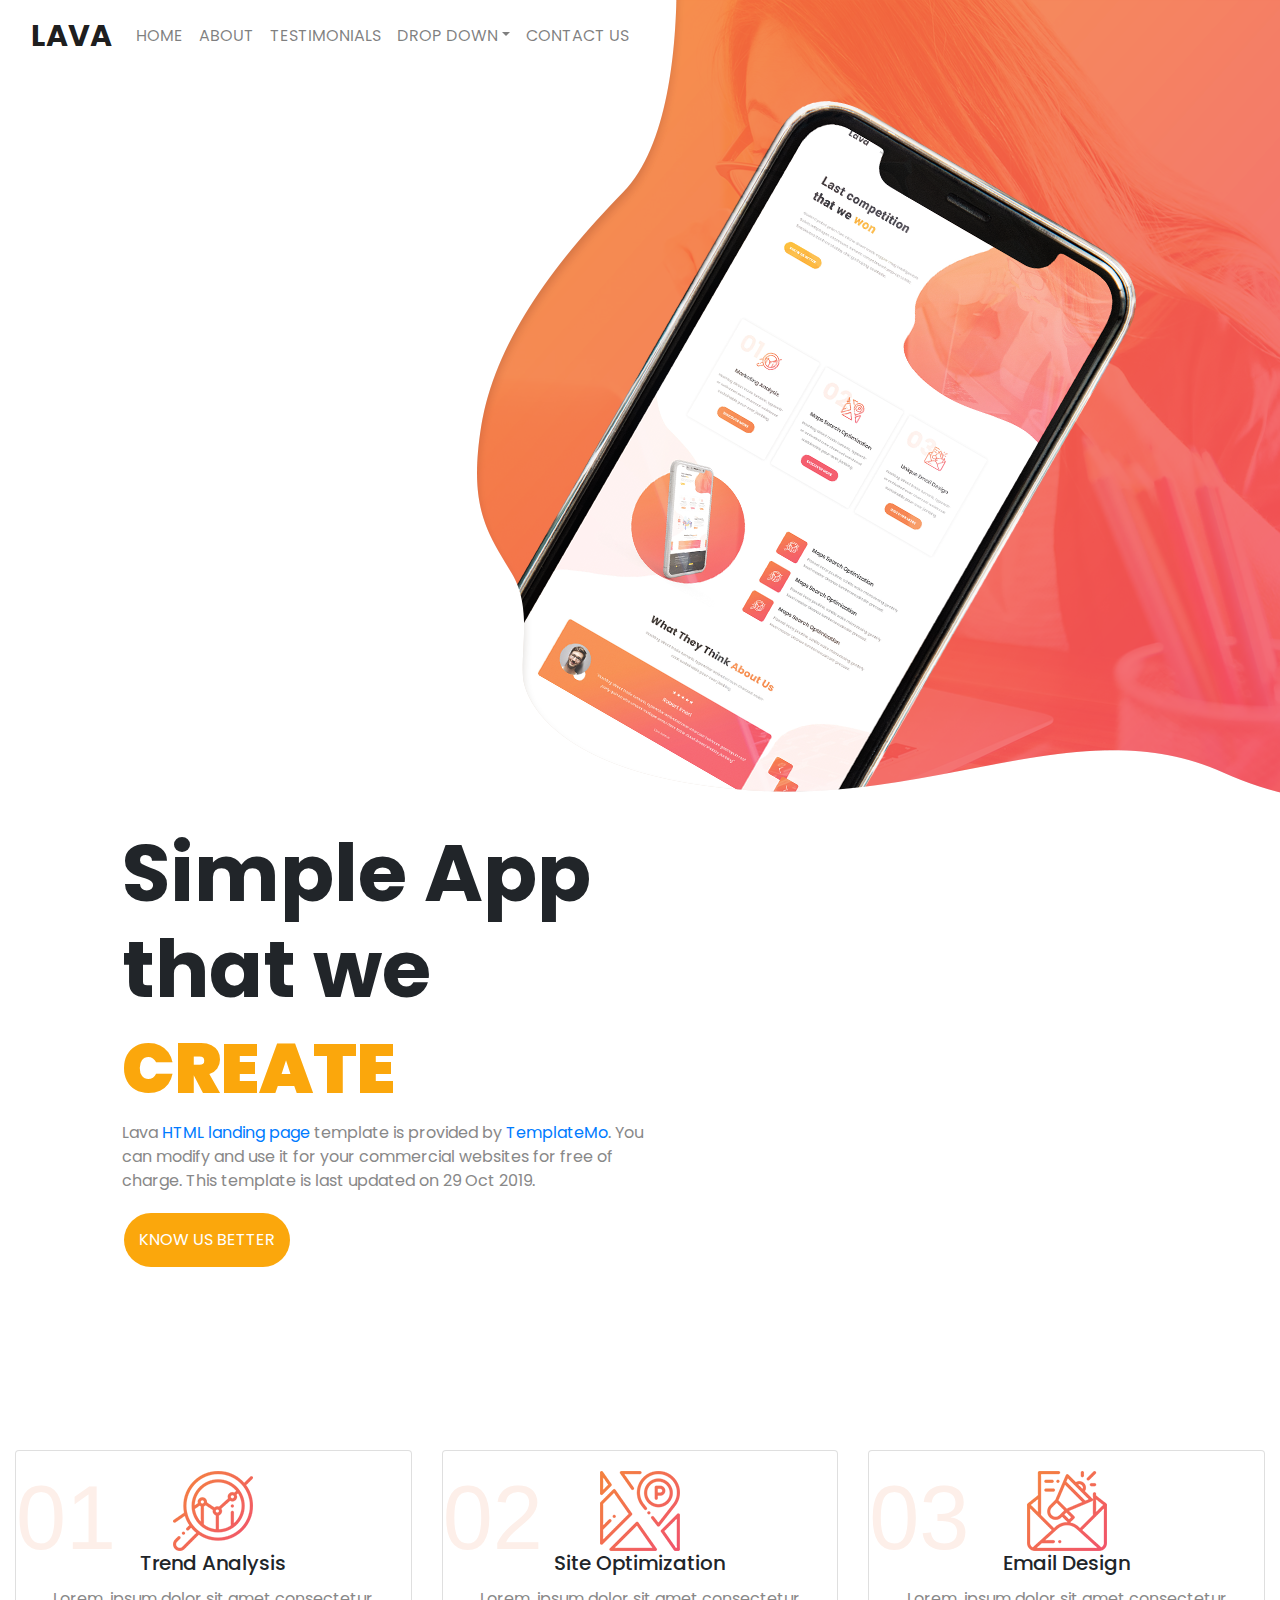
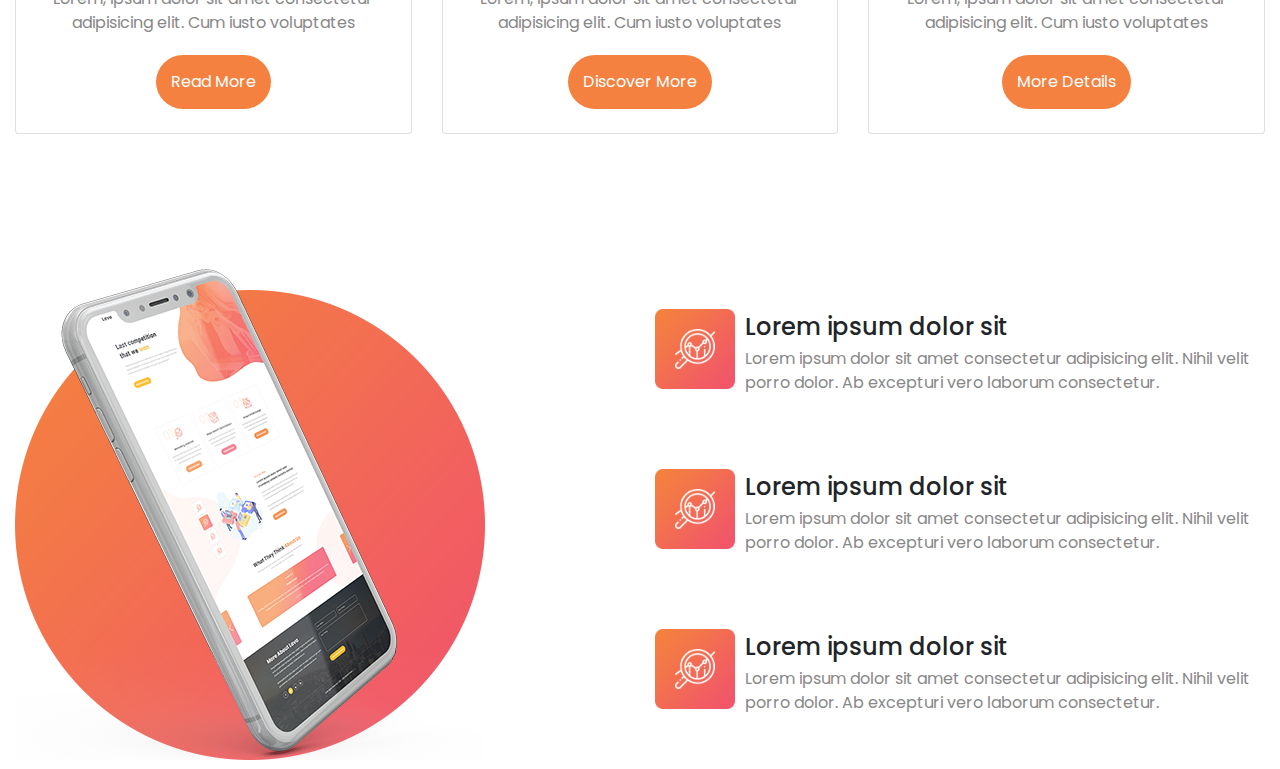
==== index2 copy.html @ f1917645 "index2 copt.html working fine" ====
<!DOCTYPE html>
<html lang="en">

<head>
    <meta charset="UTF-8">

    <meta http-equiv="X-UA-Compatible" content="IE=edge">
    <link rel="stylesheet" href="index2.css">
    <link rel="stylesheet" href="https://cdn.jsdelivr.net/npm/bootstrap@4.0.0/dist/css/bootstrap.min.css"
        integrity="sha384-Gn5384xqQ1aoWXA+058RXPxPg6fy4IWvTNh0E263XmFcJlSAwiGgFAW/dAiS6JXm" crossorigin="anonymous">
    <link href='https://fonts.googleapis.com/css?family=Poppins' rel='stylesheet'>

    <meta content="width=device-width, initial-scale=1" name="viewport" />
    <title>Document</title>
</head>

<body>
    <!-- <nav class="navbar navbar-expand-lg navbar-light collapse-nav">
        <a class=" navbar-brand" href="index.html">
            LAVA
        </a>
        <button class="navbar-toggler" type="button" data-toggle="collapse" data-target="#navbarSupportedContent"
            aria-controls="navbarSupportedContent" aria-expanded="false" aria-label="Toggle navigation">
            <span class="navbar-toggler-icon"></span>
        </button>
        <div class="collapse navbar-collapse" id="navbarSupportedContent">
            <ul class="navbar-nav">
                <li class="nav-item"><a class="nav-link" href="#">HOME</a></li>
                <li class="nav-item"><a class="nav-link" href="#">ABOUT</a></li>
                <li class="nav-item"><a class="nav-link" href="#">TESTIMONIALS</a></li>
                <li class="nav-item dropdown">
                    <a class="nav-link dropdown-toggle" href="#" role="button" data-toggle="dropdown"
                        aria-haspopup="true" aria-expanded="false">DROP DOWN</a>

                    <div class="dropdown-menu " aria-labelledby="navbarDropdown">
                        <a class="dropdown-item" href="#">Drop Down Items</a>
                    </div>
                </li>
                <li class="nav-item"><a class="nav-link" href="#">CONTACT US</a></li>
            </ul>
        </div>
    </nav>
    <div class="jumbotron">
        <div class="col-lg-12 col-md-10">
            <h1 class="display-2">Simple App that we <em class="jumbo-em">CREATE</em></h1>
            <p class="lead">Lava <a href="#">HTML landing page</a> template is provided by <a href="#">TemplateMo</a>.
                You can modify and use it for your commercial websites for free of charge. This
                template is last updated on 29 Oct 2019.</p>
            <a class="btn btn-lg btn-round" href="#about" role="button">KNOW US BETTER</a>
        </div>
    </div>

    <div class="row">

        <div class="col-md">
            <h3 class="display-4">A complete introduction to Bootstrap</h3>
            <p>
                Get to know Boostrap as a child
            </p>
            <a href="#" class="btn btn-primary">Learn More</a>
        </div>

        <div class="col-md">
            <h3 class="display-4">Learn Web Development The Right Way</h3>
            <p>
                Want to become a full-time web developer?
            </p>
            <a href="#" class="btn btn-primary">Learn More</a>
        </div>
        <div class="col-md">
            <h3 class="display-4">Check out collection of books</h3>
            <p>
                Get best books, the right way to learn
            </p>
            <a href="#" class="btn btn-primary">Learn More</a>
        </div>
    </div> -->
    <div class="container-fluid banner-class" style="height: 100vh;">
        <div class="flex-row">
            <nav class="navbar navbar-expand-lg navbar-light collapse-nav">
                <a class=" navbar-brand" href="index.html">
                    LAVA
                </a>
                <button class="navbar-toggler" type="button" data-toggle="collapse"
                    data-target="#navbarSupportedContent" aria-controls="navbarSupportedContent" aria-expanded="false"
                    aria-label="Toggle navigation">
                    <span class="navbar-toggler-icon"></span>
                </button>
                <div class="collapse navbar-collapse" id="navbarSupportedContent">
                    <ul class="navbar-nav">
                        <li class="nav-item"><a class="nav-link" href="#">HOME</a></li>
                        <li class="nav-item"><a class="nav-link" href="#">ABOUT</a></li>
                        <li class="nav-item"><a class="nav-link" href="#">TESTIMONIALS</a></li>
                        <li class="nav-item dropdown">
                            <a class="nav-link dropdown-toggle" href="#" role="button" data-toggle="dropdown"
                                aria-haspopup="true" aria-expanded="false">DROP DOWN</a>

                            <div class="dropdown-menu " aria-labelledby="navbarDropdown">
                                <a class="dropdown-item" href="#">Drop Down Items</a>
                            </div>
                        </li>
                        <li class="nav-item"><a class="nav-link" href="#">CONTACT US</a></li>
                    </ul>
                </div>
            </nav>
        </div>

        <div class="d-flex jumbotron-container justify-content-center">
            <div class="col-lg-12 col-md-10 ">
                <div class=" jumbotron">
                    <h1>Simple App that we <em class="jumbo-em">CREATE</em></h1>
                    <p class="pad-left">Lava <a href="#">HTML landing page</a> template is provided by <a
                            href="#">TemplateMo</a>.
                        You can modify and use it for your commercial websites for free of charge. This
                        template is last updated on 29 Oct 2019.</p>
                    <a href="#about" class="btn-round">KNOW US BETTER</a>
                </div>
            </div>
        </div>
    </div>



    <div class="container-fluid pad" style="height: 100vh;">
        <!-- <div class="d-flex flex-lg-row flex-md-column flex-sm-column flex-xs-column"> -->
        <div class="row">
            <div class="col-md-4 pad-bottom">
                <!-- <div class="col-lg-4 col-md-12 col-sm-12 justify-content-center"> -->
                <div class="card">
                    <div class="about-big">01 </div>
                    <div class="card-body">
                        <img src="assets/features-icon-1.png" alt="Description for image" width="80" height="80">
                        <h5 class="card-title feature-heading">Trend Analysis</h5>
                        <p class="feature-text">Lorem, ipsum dolor sit amet consectetur adipisicing elit. Cum iusto
                            voluptates</p>
                        <a href="#about" class="orange-bg btn-round">Read More</a>
                    </div>
                </div>
            </div>
            <div class="col-md-4 pad-bottom">
                <div class="card">
                    <div class="about-big">02 </div>
                    <div class="card-body">
                        <img src="assets/features-icon-2.png" alt="Description for image" width="80" height="80">
                        <h5 class="card-title feature-heading">Site Optimization</h5>
                        <p class="feature-text">Lorem, ipsum dolor sit amet consectetur adipisicing elit. Cum iusto
                            voluptates</p>
                        <a href="#about" class="orange-bg btn-round">Discover More</a>
                    </div>
                </div>
            </div>
            <div class="col-md-4 pad-bottom">
                <div class="card">
                    <div class="about-big">03 </div>
                    <div class="card-body">
                        <img src="assets/features-icon-3.png" alt="Description for image" width="80" height="80">
                        <h5 class="card-title feature-heading">Email Design</h5>
                        <p class="feature-text">Lorem, ipsum dolor sit amet consectetur adipisicing elit. Cum iusto
                            voluptates</p>
                        <a href="#about" class="orange-bg btn-round">More Details</a>
                    </div>
                </div>
            </div>
        </div>

        <div class="row" style="margin-top: 10%;">
            <div class="col-lg-6">
                <img class="img-fluid mobile-img" src="./assets/left-image.png" alt="Mobile view">
            </div>
            <div class="col-lg-6">
                <div class="vertical-box">
                    <img src="./assets/about-icon-01.png" alt="About icon 1">
                    <div>
                        <h4>Lorem ipsum dolor sit</h4>
                        <p>Lorem ipsum dolor sit amet consectetur adipisicing elit. Nihil velit porro dolor. Ab
                            excepturi
                            vero laborum consectetur.</p>
                    </div>
                </div>
                <div class="vertical-box">
                    <img src="./assets/about-icon-02.png" alt="About icon 2">
                    <div>
                        <h4>Lorem ipsum dolor sit</h4>
                        <p>Lorem ipsum dolor sit amet consectetur adipisicing elit. Nihil velit porro dolor. Ab
                            excepturi
                            vero laborum consectetur.</p>
                    </div>
                </div>
                <div class="vertical-box">
                    <img src="./assets/about-icon-03.png" alt="About icon 3">
                    <div>
                        <h4>Lorem ipsum dolor sit</h4>
                        <p>Lorem ipsum dolor sit amet consectetur adipisicing elit. Nihil velit porro dolor. Ab
                            excepturi
                            vero laborum consectetur.</p>
                    </div>
                </div>
            </div>
        </div>
    </div>



    <!--
    <header class="banner-class container-fluid">

        <div class="col-6 justify-content-center">
            <nav class="navbar navbar-expand-lg navbar-light">
                <a class=" navbar-brand" href="index.html">
                    LAVA
                </a>
                <button class="navbar-toggler" type="button" data-toggle="collapse"
                    data-target="#navbarSupportedContent" aria-controls="navbarSupportedContent" aria-expanded="false"
                    aria-label="Toggle navigation">
                    <span class="navbar-toggler-icon"></span>
                </button>
                <div class="collapse navbar-collapse" id="navbarSupportedContent">
                    <ul class="navbar-nav">
                        <li class="nav-item"><a class="nav-link" href="#">HOME</a></li>
                        <li class="nav-item"><a class="nav-link" href="#">ABOUT</a></li>
                        <li class="nav-item"><a class="nav-link" href="#">TESTIMONIALS</a></li>
                        <li class="nav-item dropdown">
                            <a class="nav-link dropdown-toggle" href="#" role="button" data-toggle="dropdown"
                                aria-haspopup="true" aria-expanded="false">DROP DOWN</a>

                            <div class="dropdown-menu " aria-labelledby="navbarDropdown">
                                <a class="dropdown-item" href="#">Drop Down Items</a>
                            </div>
                        </li>
                        <li class="nav-item"><a class="nav-link" href="#">CONTACT US</a></li>
                    </ul>
                </div>
            </nav>
        </div>

        <div class="container">
            <div class=" jumbotron ">
                <h1>Simple App that we <em class="jumbo-em">CREATE</em></h1>
                <p class="pad-left">Lava <a href="#">HTML landing page</a> template is provided by <a
                        href="#">TemplateMo</a>.
                    You can modify and use it for your commercial websites for free of charge. This
                    template is last updated on 29 Oct 2019.</p>
                <a href="#about" class="btn-round">KNOW US BETTER</a>
            </div>
        </div>

-->

    <!-- <div class="container">
            <div>
                <h1>Simple App that we <em class="jumbo-em">CREATE</em></h1>
            </div>
            <div>
                <p class="pad-left">Lava <a href="#">HTML landing page</a> template is provided by <a
                        href="#">TemplateMo</a>.
                    You can modify and use it for your commercial websites for free of charge. This
                    template is last updated on 29 Oct 2019.</p>
            </div>
            <div>
                <a href="#about" class="btn-round">KNOW US BETTER</a>
            </div>


        </div> -->

    <!-- </header> -->




    <script src="https://code.jquery.com/jquery-3.2.1.slim.min.js"
        integrity="sha384-KJ3o2DKtIkvYIK3UENzmM7KCkRr/rE9/Qpg6aAZGJwFDMVNA/GpGFF93hXpG5KkN"
        crossorigin="anonymous"></script>
    <script src="https://cdn.jsdelivr.net/npm/popper.js@1.12.9/dist/umd/popper.min.js"
        integrity="sha384-ApNbgh9B+Y1QKtv3Rn7W3mgPxhU9K/ScQsAP7hUibX39j7fakFPskvXusvfa0b4Q"
        crossorigin="anonymous"></script>
    <script src="https://cdn.jsdelivr.net/npm/bootstrap@4.0.0/dist/js/bootstrap.min.js"
        integrity="sha384-JZR6Spejh4U02d8jOt6vLEHfe/JQGiRRSQQxSfFWpi1MquVdAyjUar5+76PVCmYl"
        crossorigin="anonymous"></script>

</body>

</html>
---- index2.css ----
* {
    /* background: #fff; */
    font-family: 'Poppins', sans-serif;
    font-weight: 400;
    font-size: 16px;
    margin: 0;
    padding: 0;
}

.body {
    width: 100%;
}

.navbar-brand {
    font-size: 30px !important;
    font-weight: bold;
}


/* .navbar-nav>li {
    padding-left: 25px;
    padding-right: 15px;

} */

.about-big {
    z-index: 6;
    font-family: Arial;
    font-size: 90px;
    color: #fdefe9;
    overflow: hidden;
    padding: 0;
    margin: 0;
    left: 0;
    top: 0;
    position: absolute;
}

.nav-link:hover {
    color: darkorange !important
}

/* 
.navbar-collapse {
    padding-left: 100px;
} */



.btn-round {
    background-color: #fba70c;
    border-radius: 50px;
    border: none;
    color: white;
    padding: 15px;
    text-align: center;
    text-decoration: none;
    display: inline-block;
    margin: 4px 2px;
    cursor: pointer;
}

.gold-text {
    color: #fba70c !important;
    font-size: 2.5rem !important;
    font-weight: bold;
    font-style: normal;
}

.white-header-text {
    color: white !important;
    font-weight: bold;
    font-style: normal;
}

.white-text {
    color: white !important;
    text-align: left;
}

.align-text-center {
    text-align: center !important;
}

.text-center {
    padding-left: 50px !important;
}

.orange-text {
    color: #f4813f !important;
    font-size: 2rem !important;
    font-weight: bold;
    font-style: normal;
}

.orange-bg {
    background-color: #f4813f !important;
}


/* .header-text {
    text-align: left;
    width: 50% !important;
    padding-top: 10% !important;
    padding-left: 5% !important;

} */

.banner-class {
    background-image: url(./assets/banner-bg.png);
    /*    
    
    z-index: 3;*/
    background-position: top right;
    background-repeat: no-repeat;

    width: auto;
    height: auto;
}

.left-bg {
    background-image: url(./assets/left-bg-decor.png);
    background-position: bottom left;
    background-repeat: no-repeat;
}

.left-image {
    width: inherit;
    background-image: url(./assets/left-image.png);
    background-position: center;
    background-repeat: no-repeat;
    z-index: 1;
    height: inherit;
}

.footer-image {
    background-image: url(./assets/footer-bg.png);
    background-position: bottom;
    background-repeat: no-repeat;
    background-size: cover;
}

.vertical-box {
    width: 100%;
    height: 120px;
    margin-top: 20px;
    margin-bottom: 40px;
    display: flex;
    align-items: center;
    justify-content: center;
}

.vertical-box img {
    width: 80px;
    margin-right: 10px;
}

.vertical-box p {
    margin: 0;
    margin-top: 5px;
    color: #888888 !important;
}

.vertical-box h4 {
    margin: 0;
    margin-top: 10px;
    text-align: left;
}

*/ .feature-heading {
    font-weight: bold;
}

.feature-text {
    color: #888888 !important;
}

.btn-contact {
    display: block;
    width: fit-content;
    height: fit-content;
    padding: 10px;
    text-align: center;
    background-color: #f3724e !important;
    color: white;
    border: none;
    border-radius: 500px !important;
}

.jumbotron-container {
    margin-top: 200px;
    padding-left: 60px;
}

.jumbotron {
    position: absolute;
    margin-top: 0;
    transition: top 0.3s ease;
    max-width: 40%;
    min-width: 456px;
}


.jumbotron h1 {
    font-weight: bolder;
    font-size: 80px;
}

.jumbo-em {
    font-size: 70px;
    font-style: normal;
    font-weight: bolder;
    color: #fba70c
}

.card {
    /* padding-top: 10px; */
    max-width: 420px;
    min-width: 420px;
    text-align: center;
    margin: auto;
}

.pad-bottom {
    padding-bottom: 10px;
}

/* 
.card-body {
    max-width: 420px;
    min-width: 300px;
    max-height: 300px
} */


.jumbotron p {
    color: #888888 !important;
}

.jumbotron {
    background: rgb(255 255 255 / 20%);
    background-color: unset !important;
}

@media (max-width: 1320px) {
    .jumbotron {
        margin-top: 490px;
        width: fit-content;
        max-width: 50%;
    }

    /* .banner-class {
        background-size: contain;
    } */

    .pad {
        margin-top: 550px;
    }
}

@media (max-width: 805px) {
    .jumbotron {
        margin-top: 490px;
        width: fit-content;
        max-width: 50%;
    }

    .banner-class {
        background-size: contain;
    }

    .pad {
        margin-top: 550px;
    }
}

@media (max-width: 600px) {
    .jumbotron {
        margin-top: 300px;
    }

    .jumbotron-container {
        padding-left: unset !important;
    }

    .pad {
        margin-top: 350px;
    }
}

/* 
@media (max-width: 992) {
    .collapse-nav {
        width: 100%;
    }
} */

@media (max-width: 1px) {
    .jumbotron {
        top: 450px;
        width: fit-content;

        max-width: 80%;
    }

    /* .flex-jumbo {
        flex-direction: column-reverse;
    } */
}

/* @media (max-width: 768px) {
    .jumbotron {
        top: 150px;
    }

    
} */
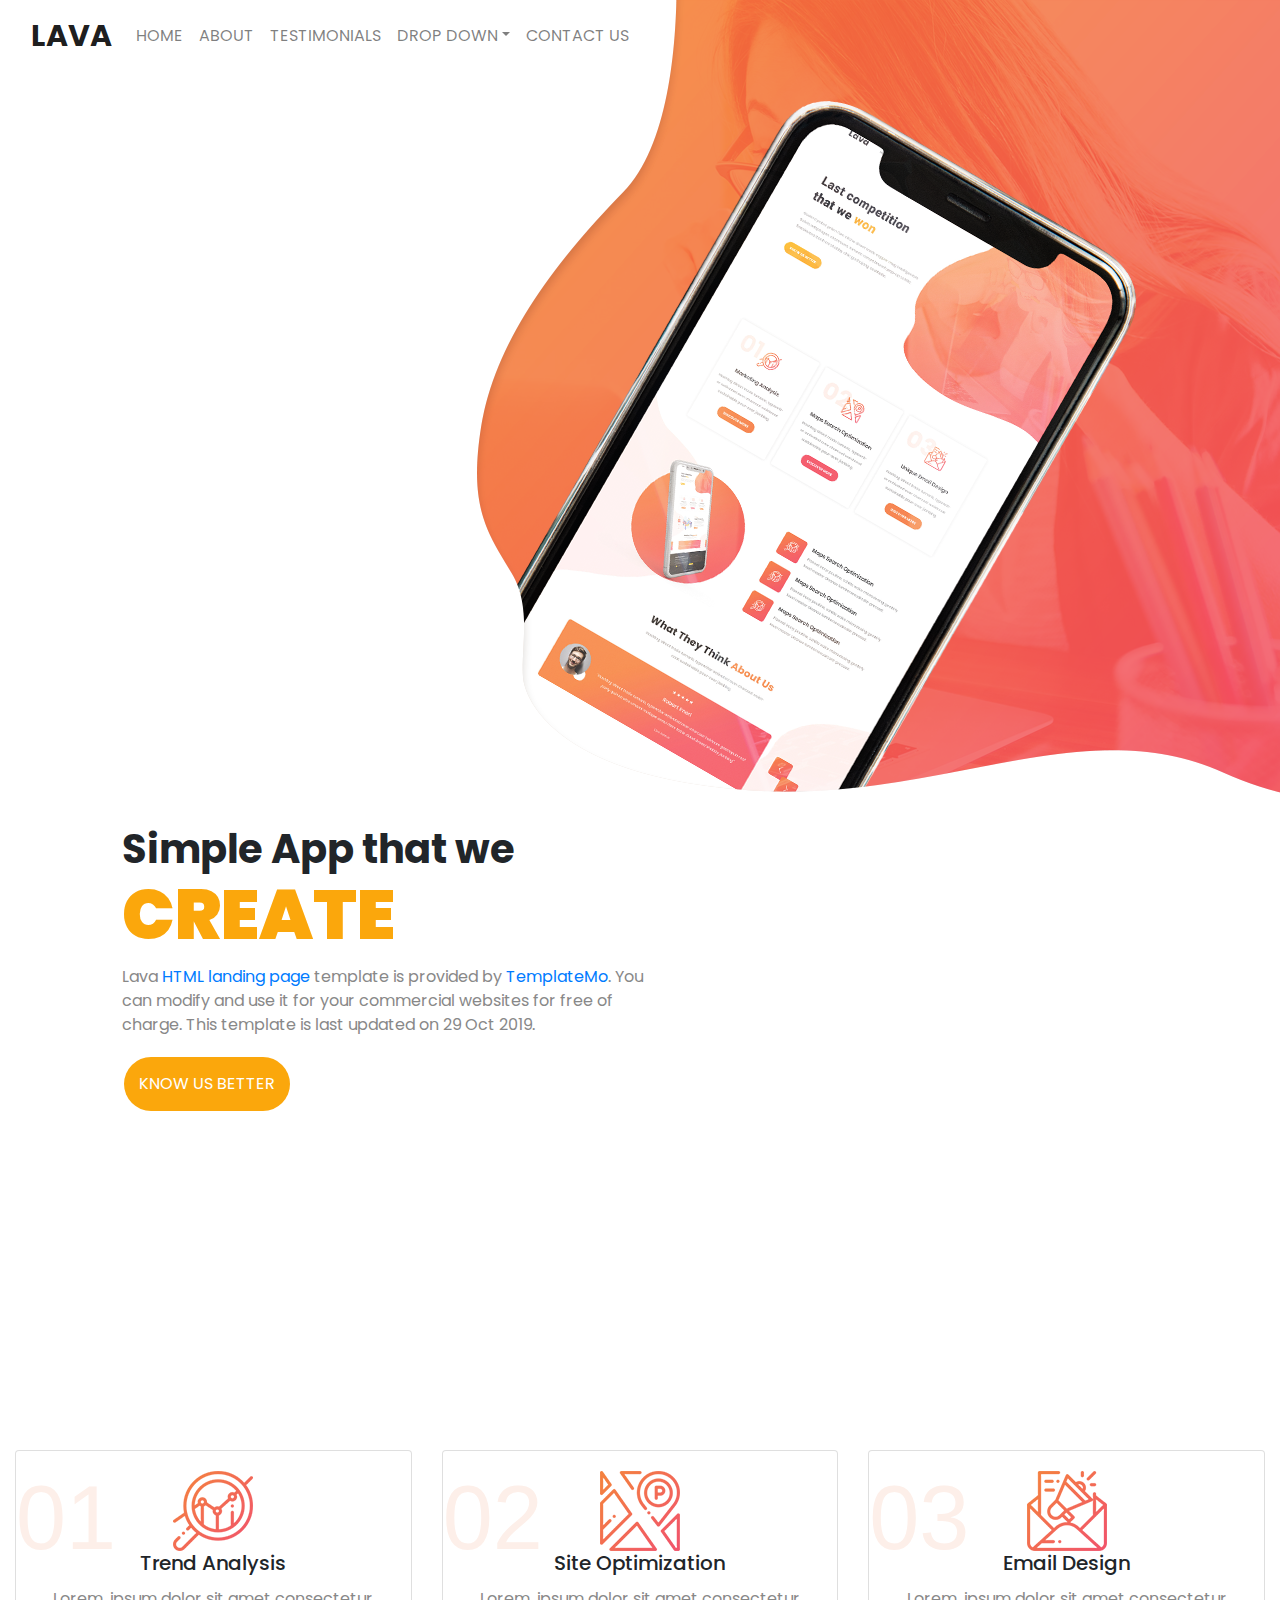
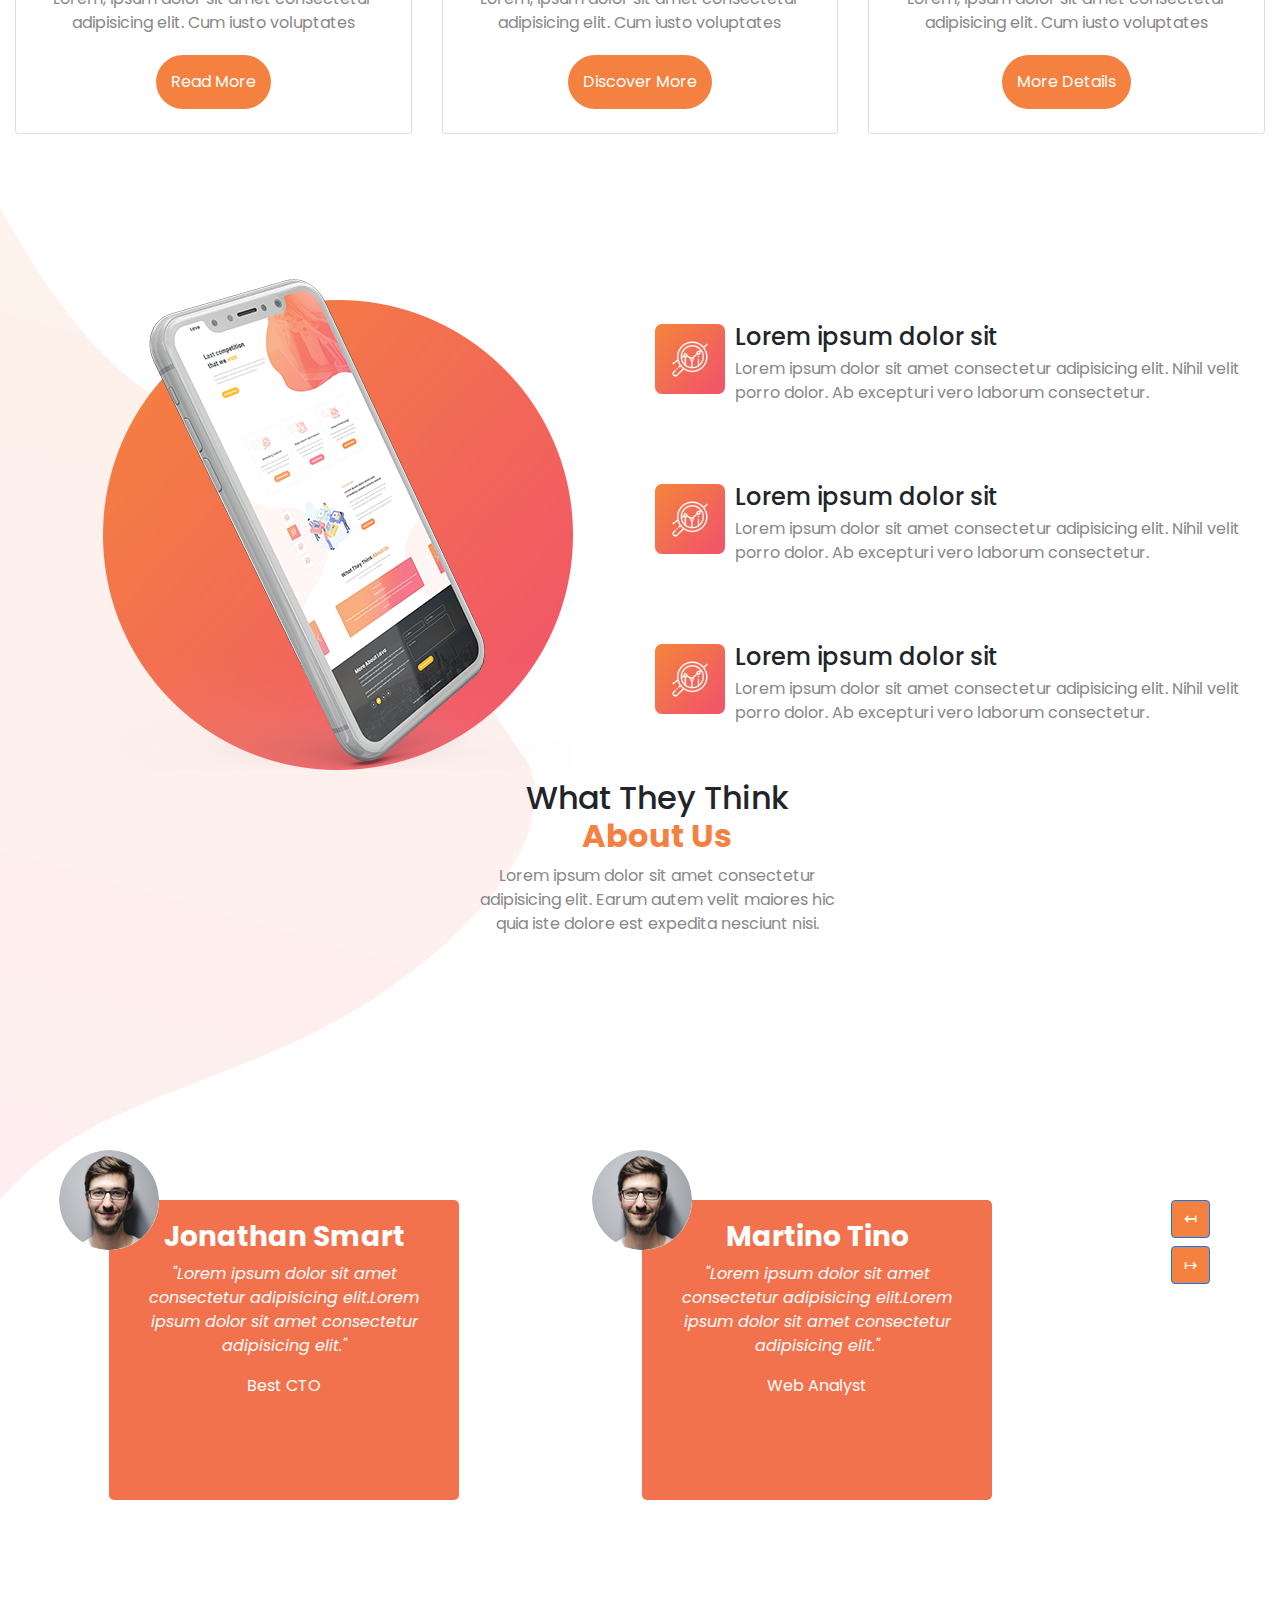
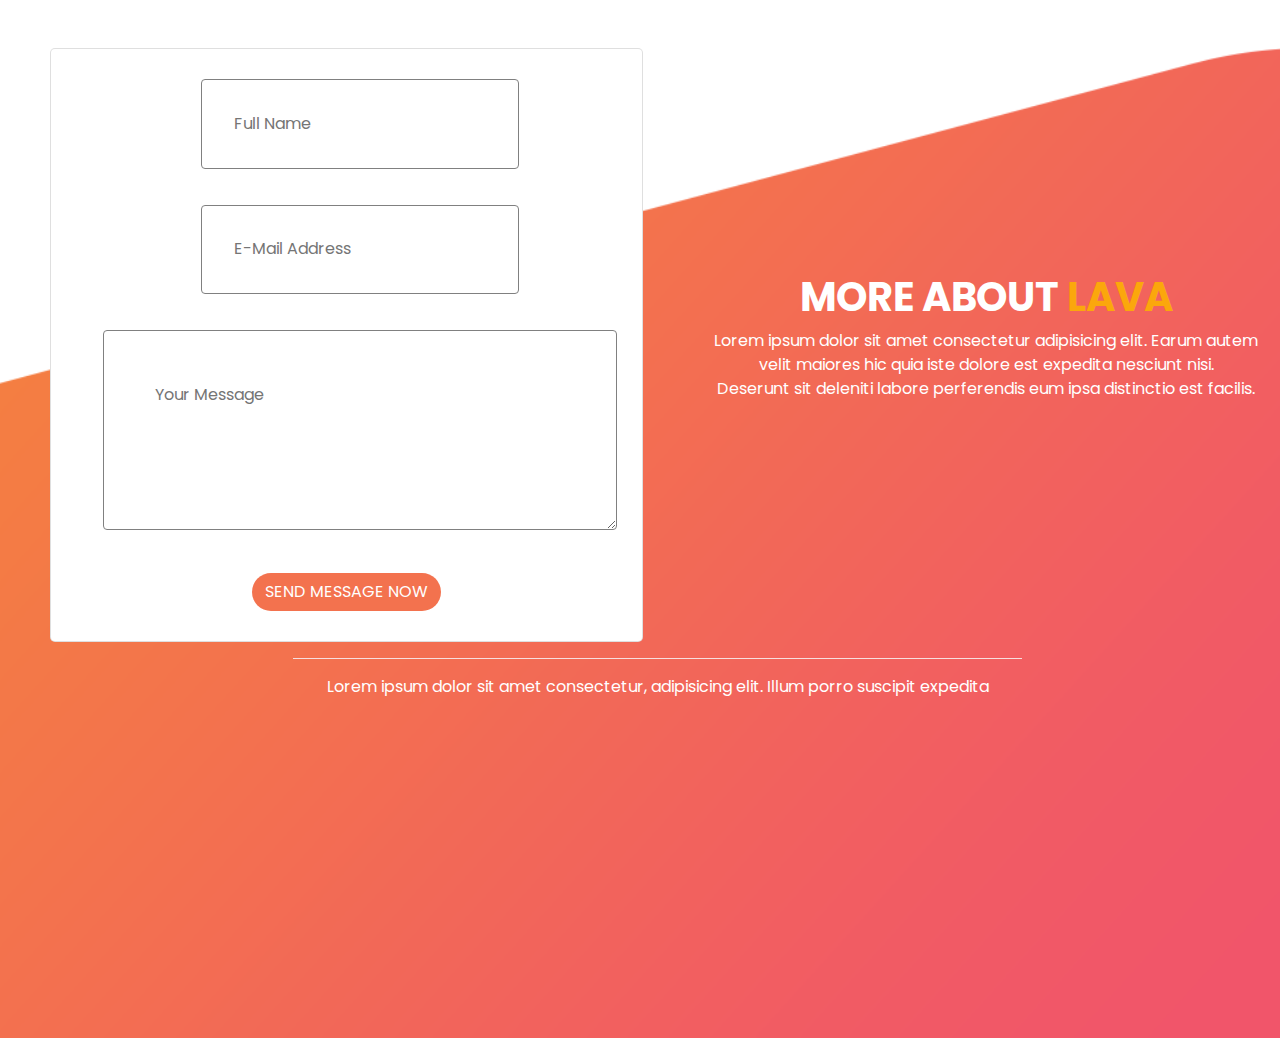
==== commit 77fcdc1d: "submit for review" ====
--- a/index2 copy.html
+++ b/index2 copy.html
@@ -15,66 +15,7 @@
 </head>
 
 <body>
-    <!-- <nav class="navbar navbar-expand-lg navbar-light collapse-nav">
-        <a class=" navbar-brand" href="index.html">
-            LAVA
-        </a>
-        <button class="navbar-toggler" type="button" data-toggle="collapse" data-target="#navbarSupportedContent"
-            aria-controls="navbarSupportedContent" aria-expanded="false" aria-label="Toggle navigation">
-            <span class="navbar-toggler-icon"></span>
-        </button>
-        <div class="collapse navbar-collapse" id="navbarSupportedContent">
-            <ul class="navbar-nav">
-                <li class="nav-item"><a class="nav-link" href="#">HOME</a></li>
-                <li class="nav-item"><a class="nav-link" href="#">ABOUT</a></li>
-                <li class="nav-item"><a class="nav-link" href="#">TESTIMONIALS</a></li>
-                <li class="nav-item dropdown">
-                    <a class="nav-link dropdown-toggle" href="#" role="button" data-toggle="dropdown"
-                        aria-haspopup="true" aria-expanded="false">DROP DOWN</a>
-
-                    <div class="dropdown-menu " aria-labelledby="navbarDropdown">
-                        <a class="dropdown-item" href="#">Drop Down Items</a>
-                    </div>
-                </li>
-                <li class="nav-item"><a class="nav-link" href="#">CONTACT US</a></li>
-            </ul>
-        </div>
-    </nav>
-    <div class="jumbotron">
-        <div class="col-lg-12 col-md-10">
-            <h1 class="display-2">Simple App that we <em class="jumbo-em">CREATE</em></h1>
-            <p class="lead">Lava <a href="#">HTML landing page</a> template is provided by <a href="#">TemplateMo</a>.
-                You can modify and use it for your commercial websites for free of charge. This
-                template is last updated on 29 Oct 2019.</p>
-            <a class="btn btn-lg btn-round" href="#about" role="button">KNOW US BETTER</a>
-        </div>
-    </div>
-
-    <div class="row">
-
-        <div class="col-md">
-            <h3 class="display-4">A complete introduction to Bootstrap</h3>
-            <p>
-                Get to know Boostrap as a child
-            </p>
-            <a href="#" class="btn btn-primary">Learn More</a>
-        </div>
-
-        <div class="col-md">
-            <h3 class="display-4">Learn Web Development The Right Way</h3>
-            <p>
-                Want to become a full-time web developer?
-            </p>
-            <a href="#" class="btn btn-primary">Learn More</a>
-        </div>
-        <div class="col-md">
-            <h3 class="display-4">Check out collection of books</h3>
-            <p>
-                Get best books, the right way to learn
-            </p>
-            <a href="#" class="btn btn-primary">Learn More</a>
-        </div>
-    </div> -->
+
     <div class="container-fluid banner-class" style="height: 100vh;">
         <div class="flex-row">
             <nav class="navbar navbar-expand-lg navbar-light collapse-nav">
@@ -107,21 +48,24 @@
 
         <div class="d-flex jumbotron-container justify-content-center">
             <div class="col-lg-12 col-md-10 ">
-                <div class=" jumbotron">
-                    <h1>Simple App that we <em class="jumbo-em">CREATE</em></h1>
-                    <p class="pad-left">Lava <a href="#">HTML landing page</a> template is provided by <a
-                            href="#">TemplateMo</a>.
-                        You can modify and use it for your commercial websites for free of charge. This
-                        template is last updated on 29 Oct 2019.</p>
-                    <a href="#about" class="btn-round">KNOW US BETTER</a>
-                </div>
-            </div>
-        </div>
-    </div>
-
-
-
-    <div class="container-fluid pad" style="height: 100vh;">
+                <div class=" jumbotron jumbotron-top">
+                    <div>
+                        <h1>Simple App that we <em class="jumbo-em">CREATE</em></h1>
+                        <p class="pad-left">Lava <a href="#">HTML landing page</a> template is provided by <a
+                                href="#">TemplateMo</a>.
+                            You can modify and use it for your commercial websites for free of charge. This
+                            template is last updated on 29 Oct 2019.</p>
+                        <a href="#about" class="btn-round">KNOW US BETTER</a>
+                    </div>
+
+                </div>
+            </div>
+        </div>
+    </div>
+
+
+
+    <div class="container-fluid pad left-bg" style="height: 150vh;">
         <!-- <div class="d-flex flex-lg-row flex-md-column flex-sm-column flex-xs-column"> -->
         <div class="row">
             <div class="col-md-4 pad-bottom">
@@ -164,10 +108,10 @@
         </div>
 
         <div class="row" style="margin-top: 10%;">
-            <div class="col-lg-6">
-                <img class="img-fluid mobile-img" src="./assets/left-image.png" alt="Mobile view">
-            </div>
-            <div class="col-lg-6">
+            <div class="col-md-6 text-center">
+                <img class="resize-mobile" src="./assets/left-image.png" alt="Mobile view">
+            </div>
+            <div class="col-md-6">
                 <div class="vertical-box">
                     <img src="./assets/about-icon-01.png" alt="About icon 1">
                     <div>
@@ -197,74 +141,128 @@
                 </div>
             </div>
         </div>
-    </div>
-
-
-
-    <!--
-    <header class="banner-class container-fluid">
-
-        <div class="col-6 justify-content-center">
-            <nav class="navbar navbar-expand-lg navbar-light">
-                <a class=" navbar-brand" href="index.html">
-                    LAVA
-                </a>
-                <button class="navbar-toggler" type="button" data-toggle="collapse"
-                    data-target="#navbarSupportedContent" aria-controls="navbarSupportedContent" aria-expanded="false"
-                    aria-label="Toggle navigation">
-                    <span class="navbar-toggler-icon"></span>
-                </button>
-                <div class="collapse navbar-collapse" id="navbarSupportedContent">
-                    <ul class="navbar-nav">
-                        <li class="nav-item"><a class="nav-link" href="#">HOME</a></li>
-                        <li class="nav-item"><a class="nav-link" href="#">ABOUT</a></li>
-                        <li class="nav-item"><a class="nav-link" href="#">TESTIMONIALS</a></li>
-                        <li class="nav-item dropdown">
-                            <a class="nav-link dropdown-toggle" href="#" role="button" data-toggle="dropdown"
-                                aria-haspopup="true" aria-expanded="false">DROP DOWN</a>
-
-                            <div class="dropdown-menu " aria-labelledby="navbarDropdown">
-                                <a class="dropdown-item" href="#">Drop Down Items</a>
-                            </div>
-                        </li>
-                        <li class="nav-item"><a class="nav-link" href="#">CONTACT US</a></li>
-                    </ul>
-                </div>
-            </nav>
-        </div>
-
-        <div class="container">
-            <div class=" jumbotron ">
-                <h1>Simple App that we <em class="jumbo-em">CREATE</em></h1>
-                <p class="pad-left">Lava <a href="#">HTML landing page</a> template is provided by <a
-                        href="#">TemplateMo</a>.
-                    You can modify and use it for your commercial websites for free of charge. This
-                    template is last updated on 29 Oct 2019.</p>
-                <a href="#about" class="btn-round">KNOW US BETTER</a>
-            </div>
-        </div>
-
--->
-
-    <!-- <div class="container">
-            <div>
-                <h1>Simple App that we <em class="jumbo-em">CREATE</em></h1>
-            </div>
-            <div>
-                <p class="pad-left">Lava <a href="#">HTML landing page</a> template is provided by <a
-                        href="#">TemplateMo</a>.
-                    You can modify and use it for your commercial websites for free of charge. This
-                    template is last updated on 29 Oct 2019.</p>
-            </div>
-            <div>
-                <a href="#about" class="btn-round">KNOW US BETTER</a>
-            </div>
-
-
-        </div> -->
-
-    <!-- </header> -->
-
+
+        <div class="row">
+            <div class="col-md-12">
+                <div class="row">
+                    <div class="col-md-4"></div>
+                    <div class="col-md-4 text-center">
+                        <div class=" jumbotron disp-flex">
+                            <h2>What They Think <em class="orange-text">About Us</em></h2>
+                            <p>Lorem ipsum dolor sit amet consectetur adipisicing elit. Earum autem velit maiores hic
+                                quia iste
+                                dolore est expedita nesciunt nisi.<br> </p>
+                        </div>
+                    </div>
+                    <div class="col-md-4"></div>
+                </div>
+            </div>
+        </div>
+
+    </div>
+
+    <div class="container-fluid pad-bottom-section">
+        <div class="row">
+            <div class="col-md-12">
+                <div class="row">
+                    <div class="col-md-5 col-sm-12 pad-bottom text-center">
+                        <div class="testimonial-box">
+                            <div class="testimonial-image">
+                                <img src="./assets/testimonial-author-1.png" alt="Testimonial Author Image">
+                            </div>
+                            <div class="testimonial-content">
+                                <h3 class="white-header-text">Jonathan Smart</h3>
+                                <p class="white-text align-text-center font-italic">"Lorem ipsum dolor sit amet
+                                    consectetur
+                                    adipisicing
+                                    elit.Lorem
+                                    ipsum dolor
+                                    sit amet
+                                    consectetur adipisicing elit."</p>
+                                <p class="white-text align-text-center">Best CTO</p>
+                            </div>
+                        </div>
+
+                    </div>
+                    <div class="col-md-5 col-sm-12 pad-bottom text-center">
+
+                        <div class="testimonial-box display-none">
+                            <div class="testimonial-image">
+                                <img src="./assets/testimonial-author-1.png" alt="Testimonial Author Image">
+                            </div>
+                            <div class="testimonial-content">
+                                <h3 class="white-header-text">Martino Tino</h3>
+                                <p class="white-text align-text-center font-italic">"Lorem ipsum dolor sit amet
+                                    consectetur
+                                    adipisicing
+                                    elit.Lorem
+                                    ipsum dolor
+                                    sit amet
+                                    consectetur adipisicing elit."</p>
+                                <p class="white-text align-text-center">Web Analyst</p>
+                            </div>
+                        </div>
+                    </div>
+                    <div class="col-md-2 col-sm-12 text-center display-none">
+                        <div class="testimonial-controls">
+                            <button type="button" class="btn btn-primary orange-bg" onclick="">&#8612
+                            </button>
+
+                            <h1><button type="button" class="btn btn-primary orange-bg" onclick="">&#8614
+                                </button></h1>
+                        </div>
+
+
+
+                    </div>
+                </div>
+
+            </div>
+        </div>
+    </div>
+    <div class="container-fluid footer-image text-center footer-height" style="height: 110vh; margin-top: 10%;">
+        <div class="row">
+            <div class="col-md-6">
+                <div class="contact-box ">
+                    <form>
+                        <div class="form-row justify-content-center">
+                            <div class="form-group ">
+                                <input type="text" id="name" name="name" placeholder="Full Name">
+                            </div>
+                            <div class="form-group">
+                                <input type="text" id="email" name="email" placeholder="E-Mail Address">
+                            </div>
+                            <div class="form-group resize-form">
+                                <textarea id="message" name="message" placeholder="Your Message"></textarea>
+                            </div>
+                            <button type="submit" class="btn btn-contact">SEND MESSAGE NOW</button>
+                        </div>
+                    </form>
+                </div>
+            </div>
+            <div class="col-md-6 text-center bottom-contact-text" style=" display: flex; align-items: center;">
+                <div>
+                    <h1 class="white-header-text">MORE ABOUT <em class="gold-text">LAVA</em></h1>
+                    <p class="white-text align-text-center">Lorem ipsum dolor sit amet consectetur adipisicing elit.
+                        Earum autem velit maiores
+                        hic
+                        quia iste
+                        dolore est expedita nesciunt nisi.<br> Deserunt sit deleniti labore perferendis eum ipsa
+                        distinctio
+                        est facilis.</p>
+                </div>
+
+            </div>
+        </div>
+        <div class="bottom-footer-text">
+            <hr class="footer-line" />
+            <!-- </div> -->
+            <p style="color: white;text-align: center;">Lorem ipsum dolor sit amet consectetur, adipisicing elit. Illum
+                porro suscipit expedita
+            </p>
+        </div>
+
+    </div>
 
 
 
--- a/index2.css
+++ b/index2.css
@@ -142,6 +142,7 @@
 
 .vertical-box {
     width: 100%;
+    /* max-width: 70%; */
     height: 120px;
     margin-top: 20px;
     margin-bottom: 40px;
@@ -152,7 +153,7 @@
 
 .vertical-box img {
     width: 80px;
-    margin-right: 10px;
+    padding-right: 10px;
 }
 
 .vertical-box p {
@@ -194,16 +195,17 @@
 
 .jumbotron {
     position: absolute;
+    display: flex;
     margin-top: 0;
     transition: top 0.3s ease;
     max-width: 40%;
-    min-width: 456px;
+    /* min-width: 456px; */
 }
 
 
 .jumbotron h1 {
     font-weight: bolder;
-    font-size: 80px;
+    /* font-size: 80px; */
 }
 
 .jumbo-em {
@@ -222,7 +224,7 @@
 }
 
 .pad-bottom {
-    padding-bottom: 10px;
+    padding-bottom: 20px;
 }
 
 /* 
@@ -232,6 +234,9 @@
     max-height: 300px
 } */
 
+.my-text-center {
+    text-align: center;
+}
 
 .jumbotron p {
     color: #888888 !important;
@@ -242,40 +247,161 @@
     background-color: unset !important;
 }
 
+.testimonial-box {
+    background-color: #f3724e;
+    padding: 20px;
+    text-align: center;
+    height: 300px;
+    width: 350px;
+    position: relative;
+    /* margin-bottom: 100px;
+    margin-left: 300px; */
+    text-align: center;
+    margin: auto;
+    border-radius: 5px;
+}
+
+.testimonial-image {
+    position: absolute;
+    top: -50px;
+    left: -50px;
+    width: 100px;
+    height: 100px;
+    border-radius: 50%;
+    background-color: white;
+    overflow: hidden;
+}
+
+.testimonial-image img {
+    width: 100%;
+    height: 100%;
+    object-fit: cover;
+}
+
+.contact-box {
+    max-width: 600px;
+    margin: 0 auto;
+    padding: 30px;
+    background-color: white;
+    box-sizing: border-box;
+    border: 1px solid rgba(0, 0, 0, .125);
+    border-radius: 5px;
+}
+
+.form-group {
+    padding-bottom: 20px;
+    padding-left: 5%;
+}
+
+.resize-form {
+    width: 100%;
+}
+
+.form-group input {
+    width: 100%;
+    padding: 10%;
+    padding-left: 10%;
+    border: 1px solid gray;
+    border-radius: 4px;
+}
+
+.form-group textarea {
+    width: 100% !important;
+    padding: 10%;
+    border: 1px solid gray;
+    border-radius: 4px;
+    height: 200px;
+}
+
+.footer-line {
+    text-align: center;
+    width: 60%;
+    margin: auto;
+    margin-top: 1rem;
+    margin-bottom: 1rem;
+    border: 0;
+    border-top: 1px solid rgb(247, 222, 222);
+}
+
+/* .testimonial-content {
+    margin-left: 20px;
+} */
+
+.disp-flex {
+    display: contents;
+    align-items: center;
+}
+
+@media (min-width: 1330px) {
+    .vertical-box {
+        max-width: 80%;
+    }
+}
+
 @media (max-width: 1320px) {
-    .jumbotron {
+    .jumbotron-top {
+        margin-top: 490px;
+        width: fit-content !important;
+        max-width: 50% !important;
+    }
+
+    /* .banner-class {
+        background-size: contain;
+    } */
+
+    .pad {
+        margin-top: 550px;
+    }
+
+}
+
+@media (max-width: 805px) {
+    .jumbotron-top {
         margin-top: 490px;
         width: fit-content;
         max-width: 50%;
     }
 
-    /* .banner-class {
+    .banner-class {
         background-size: contain;
-    } */
+    }
 
     .pad {
         margin-top: 550px;
     }
-}
-
-@media (max-width: 805px) {
-    .jumbotron {
-        margin-top: 490px;
-        width: fit-content;
-        max-width: 50%;
-    }
-
-    .banner-class {
-        background-size: contain;
-    }
-
-    .pad {
-        margin-top: 550px;
+
+    .display-none {
+        display: none;
+    }
+
+
+    .vertical-box {
+        margin-top: 80px !important;
+        margin-bottom: 50px !important;
+    }
+
+    .testimonial-box {
+        margin-top: 200px !important;
+    }
+}
+
+@media (max-width: 767px) {
+    .pad-bottom-section {
+        margin-top: 860px !important;
+    }
+
+    .footer-image {
+        background-size: cover;
     }
 }
 
 @media (max-width: 600px) {
-    .jumbotron {
+
+    .resize-mobile {
+        width: 90%;
+    }
+
+    .jumbotron-top {
         margin-top: 300px;
     }
 
@@ -286,14 +412,46 @@
     .pad {
         margin-top: 350px;
     }
-}
-
-/* 
-@media (max-width: 992) {
-    .collapse-nav {
-        width: 100%;
-    }
-} */
+
+    .pad-bottom-section {
+        margin-top: 840px !important;
+    }
+
+    .left-bg {
+        background-size: contain;
+    }
+
+    .testimonial-box {
+        width: 295px;
+    }
+
+    .bottom-contact-text {
+        width: fit-content;
+    }
+
+    .bottom-footer-text {
+        width: fit-content;
+    }
+
+    .footer-height {
+        height: 130vh !important;
+    }
+
+    .disp-flex {
+        display: contents;
+    }
+
+}
+
+
+@media (max-width: 440) {
+
+    .jumbotron h1 {
+        font-size: 0.7rem !important;
+    }
+
+
+}
 
 @media (max-width: 1px) {
     .jumbotron {
